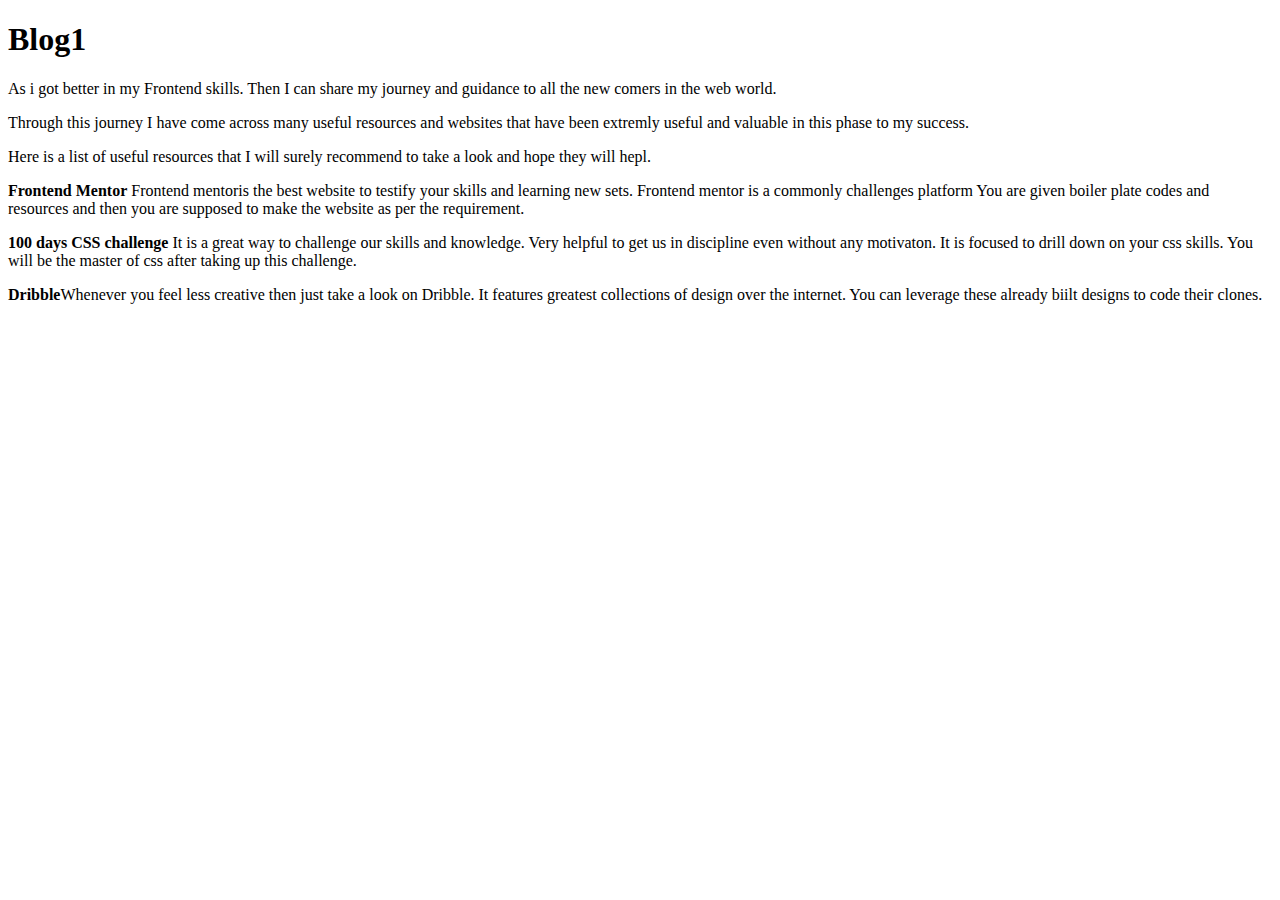
==== blogs/blog1.html @ d942fa38 "blog2 added" ====
<!DOCTYPE html>
<html lang="en">
  <head>
    <meta charset="UTF-8" />
    <meta http-equiv="X-UA-Compatible" content="IE=edge" />
    <meta name="viewport" content="width=device-width, initial-scale=1.0" />
    <title>Blog 1</title>
  </head>
  <body>
    <h1>Blog1</h1>
    <p>
      As i got better in my Frontend skills. Then I can share my journey and
      guidance to all the new comers in the web world.
    </p>
    <p>
      Through this journey I have come across many useful resources and websites
      that have been extremly useful and valuable in this phase to my success.
    </p>
    <p>
      Here is a list of useful resources that I will surely recommend to take a
      look and hope they will hepl.
    </p>
    <p>
      <strong>Frontend Mentor</strong> Frontend mentoris the best website to
      testify your skills and learning new sets. Frontend mentor is a commonly
      challenges platform You are given boiler plate codes and resources and
      then you are supposed to make the website as per the requirement.
    </p>
    <p>
      <strong>100 days CSS challenge</strong> It is a great way to challenge our
      skills and knowledge. Very helpful to get us in discipline even without
      any motivaton. It is focused to drill down on your css skills. You will be
      the master of css after taking up this challenge.
    </p>
    <p>
      <strong>Dribble</strong>Whenever you feel less creative then just take a
      look on Dribble. It features greatest collections of design over the
      internet. You can leverage these already biilt designs to code their
      clones.
    </p>
  </body>
</html>
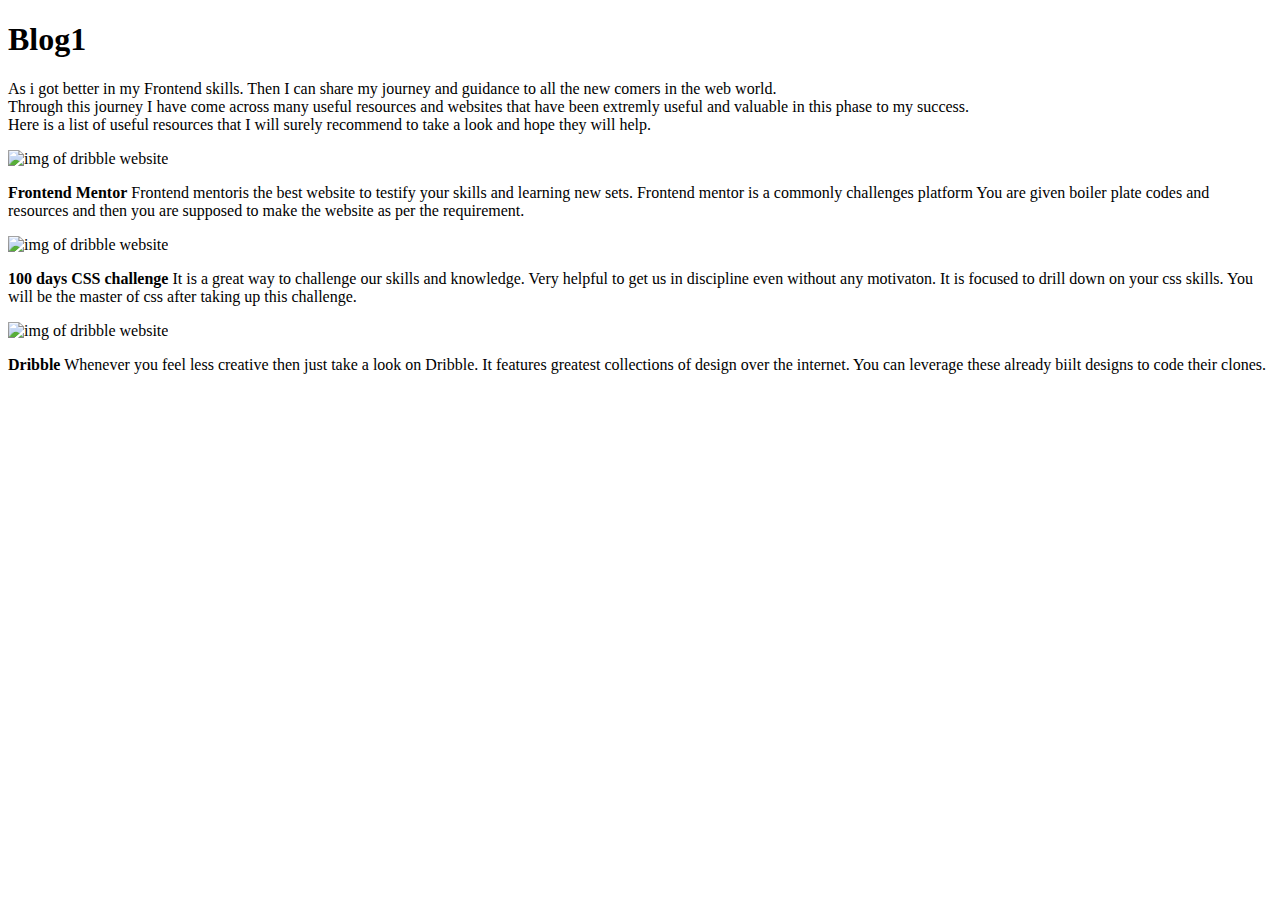
==== commit b36c285c: "blogs added" ====
--- a/blogs/blog1.html
+++ b/blogs/blog1.html
@@ -5,38 +5,56 @@
     <meta http-equiv="X-UA-Compatible" content="IE=edge" />
     <meta name="viewport" content="width=device-width, initial-scale=1.0" />
     <title>Blog 1</title>
+    <link rel="stylesheet" href="/Vicky-Darlinn/asset/styles/blog.css" />
   </head>
   <body>
-    <h1>Blog1</h1>
-    <p>
-      As i got better in my Frontend skills. Then I can share my journey and
-      guidance to all the new comers in the web world.
-    </p>
-    <p>
-      Through this journey I have come across many useful resources and websites
-      that have been extremly useful and valuable in this phase to my success.
-    </p>
-    <p>
-      Here is a list of useful resources that I will surely recommend to take a
-      look and hope they will hepl.
-    </p>
-    <p>
-      <strong>Frontend Mentor</strong> Frontend mentoris the best website to
-      testify your skills and learning new sets. Frontend mentor is a commonly
-      challenges platform You are given boiler plate codes and resources and
-      then you are supposed to make the website as per the requirement.
-    </p>
-    <p>
-      <strong>100 days CSS challenge</strong> It is a great way to challenge our
-      skills and knowledge. Very helpful to get us in discipline even without
-      any motivaton. It is focused to drill down on your css skills. You will be
-      the master of css after taking up this challenge.
-    </p>
-    <p>
-      <strong>Dribble</strong>Whenever you feel less creative then just take a
-      look on Dribble. It features greatest collections of design over the
-      internet. You can leverage these already biilt designs to code their
-      clones.
-    </p>
+    <h1 class="blog_heading">Blog1</h1>
+    <div class="container">
+      <p class="about_blog">
+        As i got better in my Frontend skills. Then I can share my journey and
+        guidance to all the new comers in the web world.
+        <br />
+
+        Through this journey I have come across many useful resources and
+        websites that have been extremly useful and valuable in this phase to my
+        success.
+        <br />
+        Here is a list of useful resources that I will surely recommend to take
+        a look and hope they will help.
+      </p>
+      <img
+        src="/Vicky-Darlinn/asset/img/frontend mentor.png"
+        alt="img of dribble website"
+        class="blog_img"
+      />
+      <p class="blog_text">
+        <strong>Frontend Mentor</strong> Frontend mentoris the best website to
+        testify your skills and learning new sets. Frontend mentor is a commonly
+        challenges platform You are given boiler plate codes and resources and
+        then you are supposed to make the website as per the requirement.
+      </p>
+      <img
+        src="/Vicky-Darlinn/asset/img/100days-css.png"
+        alt="img of dribble website"
+        class="blog_img"
+      />
+      <p class="blog_text">
+        <strong>100 days CSS challenge</strong> It is a great way to challenge
+        our skills and knowledge. Very helpful to get us in discipline even
+        without any motivaton. It is focused to drill down on your css skills.
+        You will be the master of css after taking up this challenge.
+      </p>
+      <img
+        src="/Vicky-Darlinn/asset/img/dribble.png"
+        alt="img of dribble website"
+        class="blog_img"
+      />
+      <p class="blog_text">
+        <strong>Dribble</strong> Whenever you feel less creative then just take
+        a look on Dribble. It features greatest collections of design over the
+        internet. You can leverage these already biilt designs to code their
+        clones.
+      </p>
+    </div>
   </body>
 </html>
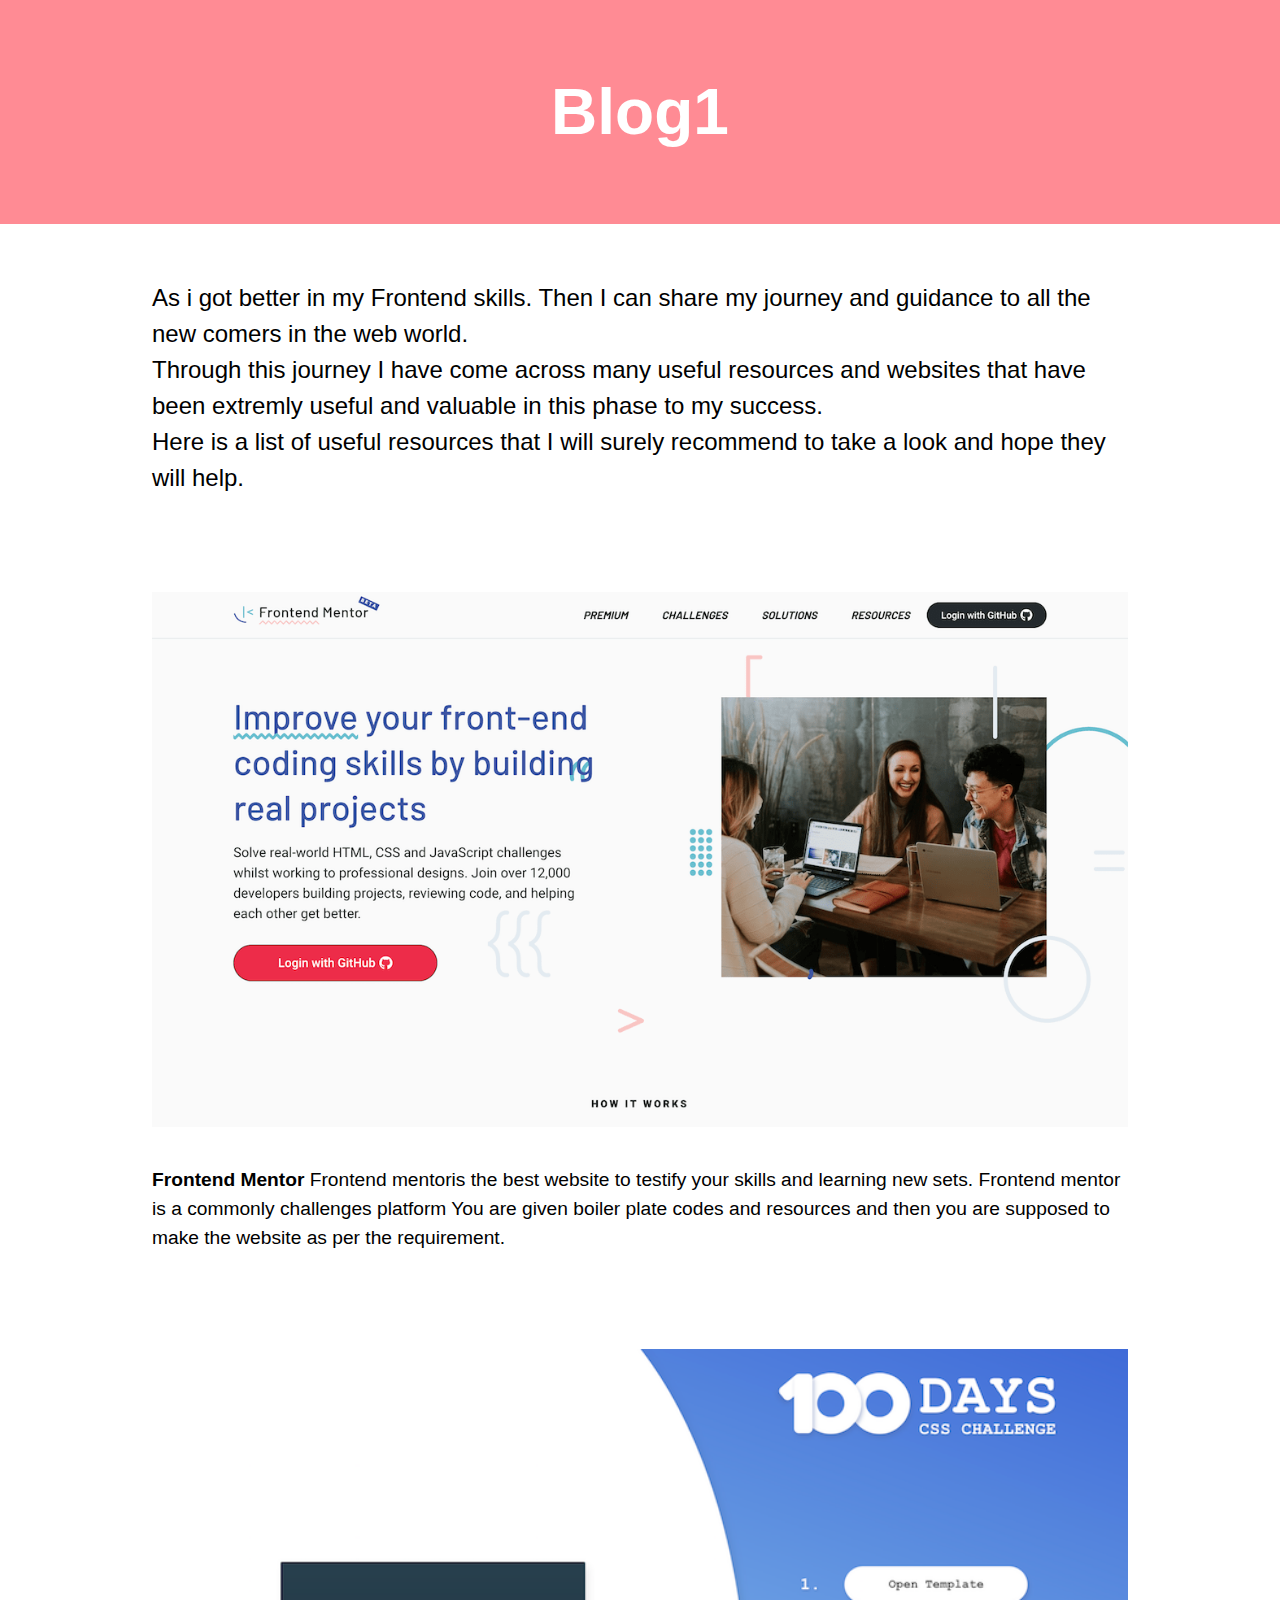
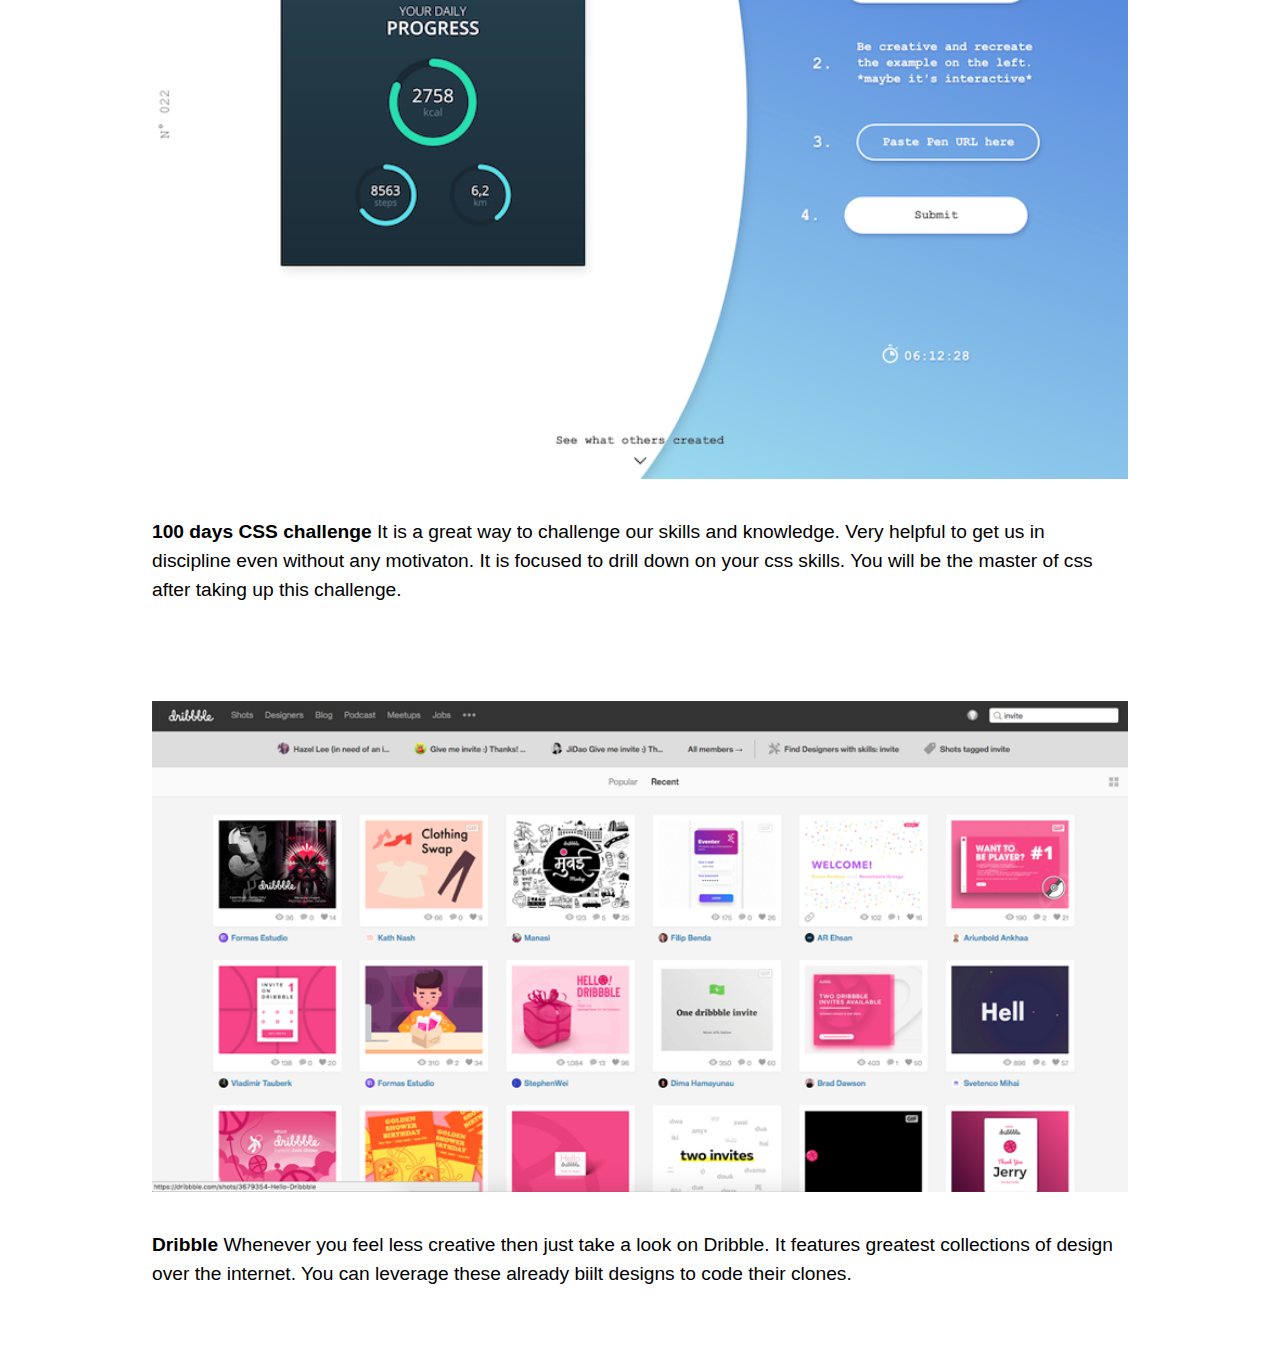
==== commit b40095a3: "fix:blog links" ====
--- a/blogs/blog1.html
+++ b/blogs/blog1.html
@@ -5,7 +5,7 @@
     <meta http-equiv="X-UA-Compatible" content="IE=edge" />
     <meta name="viewport" content="width=device-width, initial-scale=1.0" />
     <title>Blog 1</title>
-    <link rel="stylesheet" href="/Vicky-Darlinn/asset/styles/blog.css" />
+    <link rel="stylesheet" href="/asset/styles/blog.css" />
   </head>
   <body>
     <h1 class="blog_heading">Blog1</h1>
@@ -23,7 +23,7 @@
         a look and hope they will help.
       </p>
       <img
-        src="/Vicky-Darlinn/asset/img/frontend mentor.png"
+        src="/asset/img/frontend mentor.png"
         alt="img of dribble website"
         class="blog_img"
       />
@@ -34,7 +34,7 @@
         then you are supposed to make the website as per the requirement.
       </p>
       <img
-        src="/Vicky-Darlinn/asset/img/100days-css.png"
+        src="/asset/img/100days-css.png"
         alt="img of dribble website"
         class="blog_img"
       />
@@ -45,7 +45,7 @@
         You will be the master of css after taking up this challenge.
       </p>
       <img
-        src="/Vicky-Darlinn/asset/img/dribble.png"
+        src="/asset/img/dribble.png"
         alt="img of dribble website"
         class="blog_img"
       />
--- a/asset/styles/blog.css
+++ b/asset/styles/blog.css
@@ -0,0 +1,62 @@
+* {
+  margin: 0;
+  padding: 0;
+  box-sizing: border-box;
+}
+
+body {
+  font-family: -apple-system, BlinkMacSystemFont, "Segoe UI", Roboto, Oxygen,
+    Ubuntu, Cantarell, "Open Sans", "Helvetica Neue", sans-serif;
+  line-height: 1.5;
+}
+
+.blog_heading {
+  background-color: #ff8b94;
+  color: white;
+  text-align: center;
+  padding: 4rem 1rem;
+  font-size: 4rem;
+}
+
+.container {
+  max-width: 1024px;
+  margin: auto;
+  padding: 1.5rem;
+}
+
+.blog_img {
+  margin: auto;
+  width: 100%;
+  object-fit: cover;
+  margin-top: 4rem;
+}
+
+.about_blog {
+  font-size: 1.5rem;
+}
+
+p {
+  margin: 2rem 0;
+}
+
+.blog_text {
+  font-size: 1.2rem;
+}
+
+a {
+  color: inherit;
+  text-decoration: none;
+}
+
+@media screen and (max-width: 980px) {
+  .blog_heading {
+    font-size: 2.8rem;
+  }
+
+  .about_blog {
+    font-size: 1.2rem;
+  }
+  .blog_text {
+    font-size: 1rem;
+  }
+}
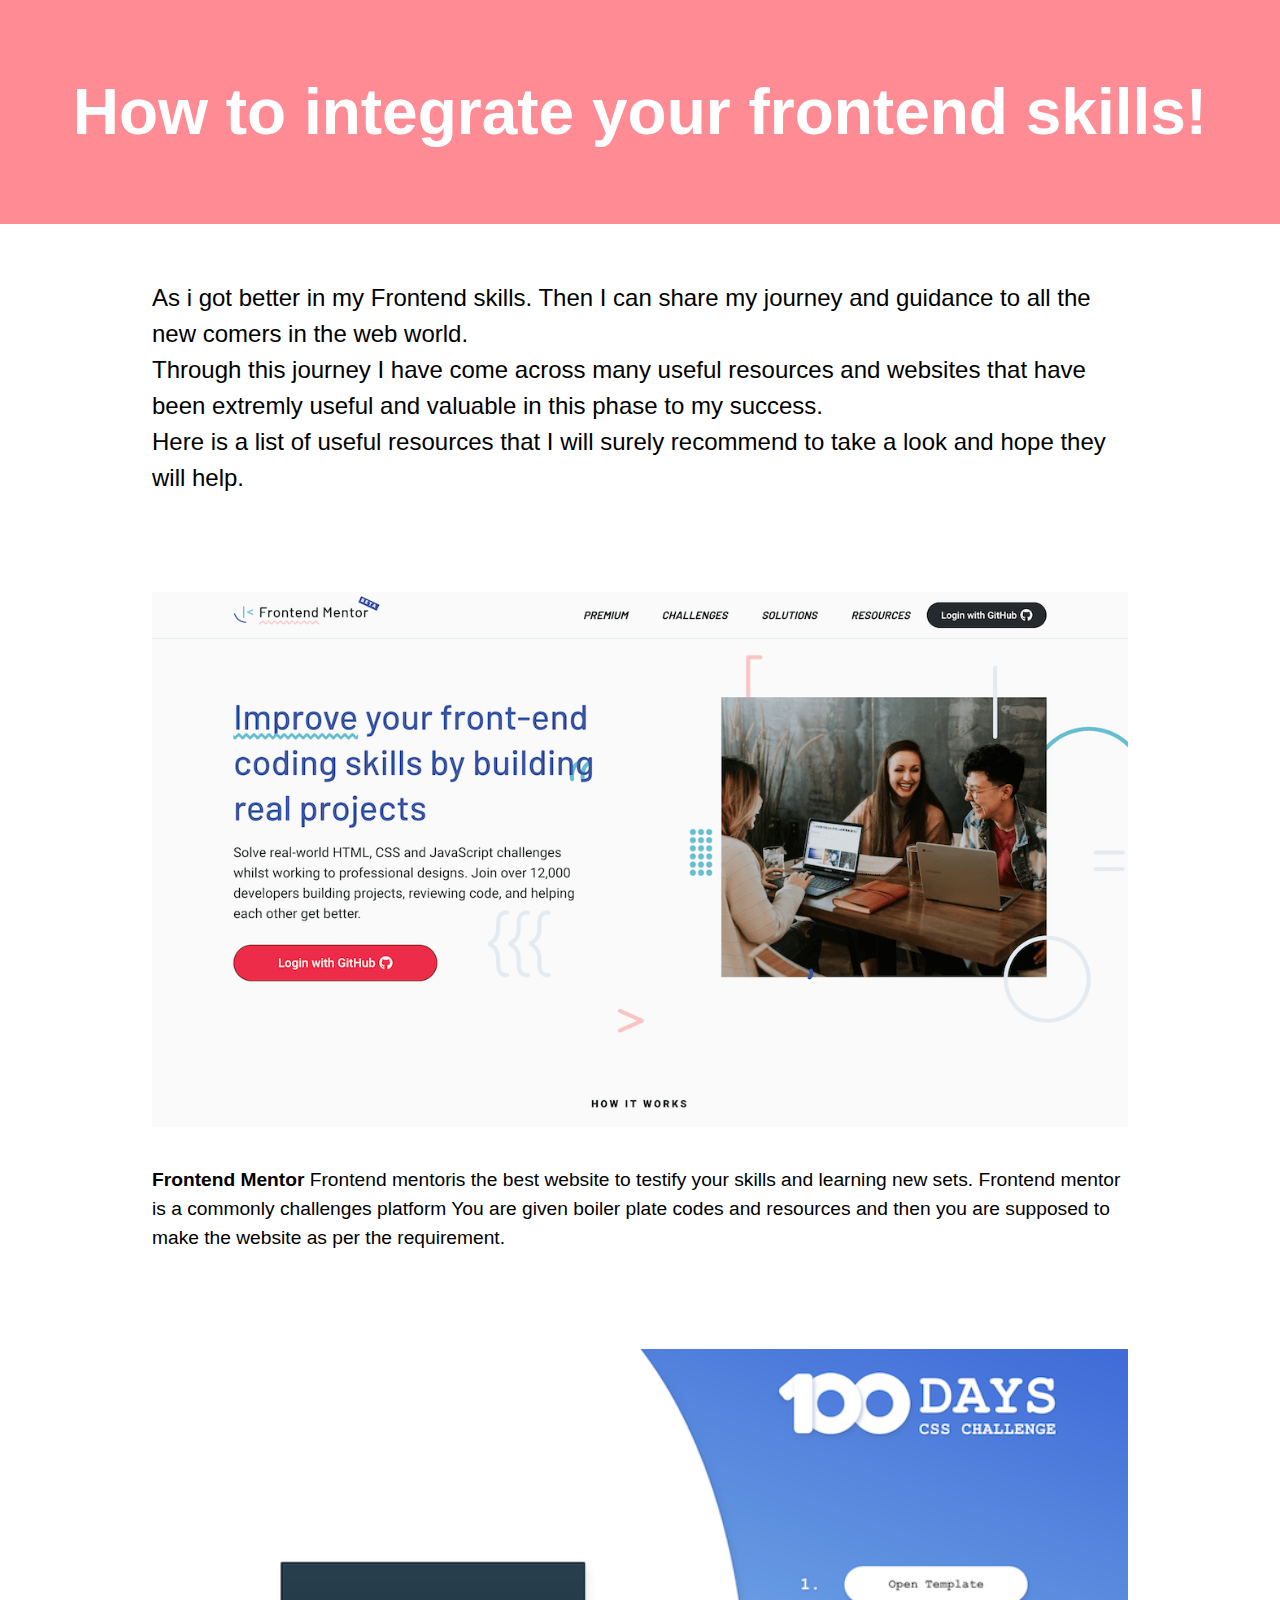
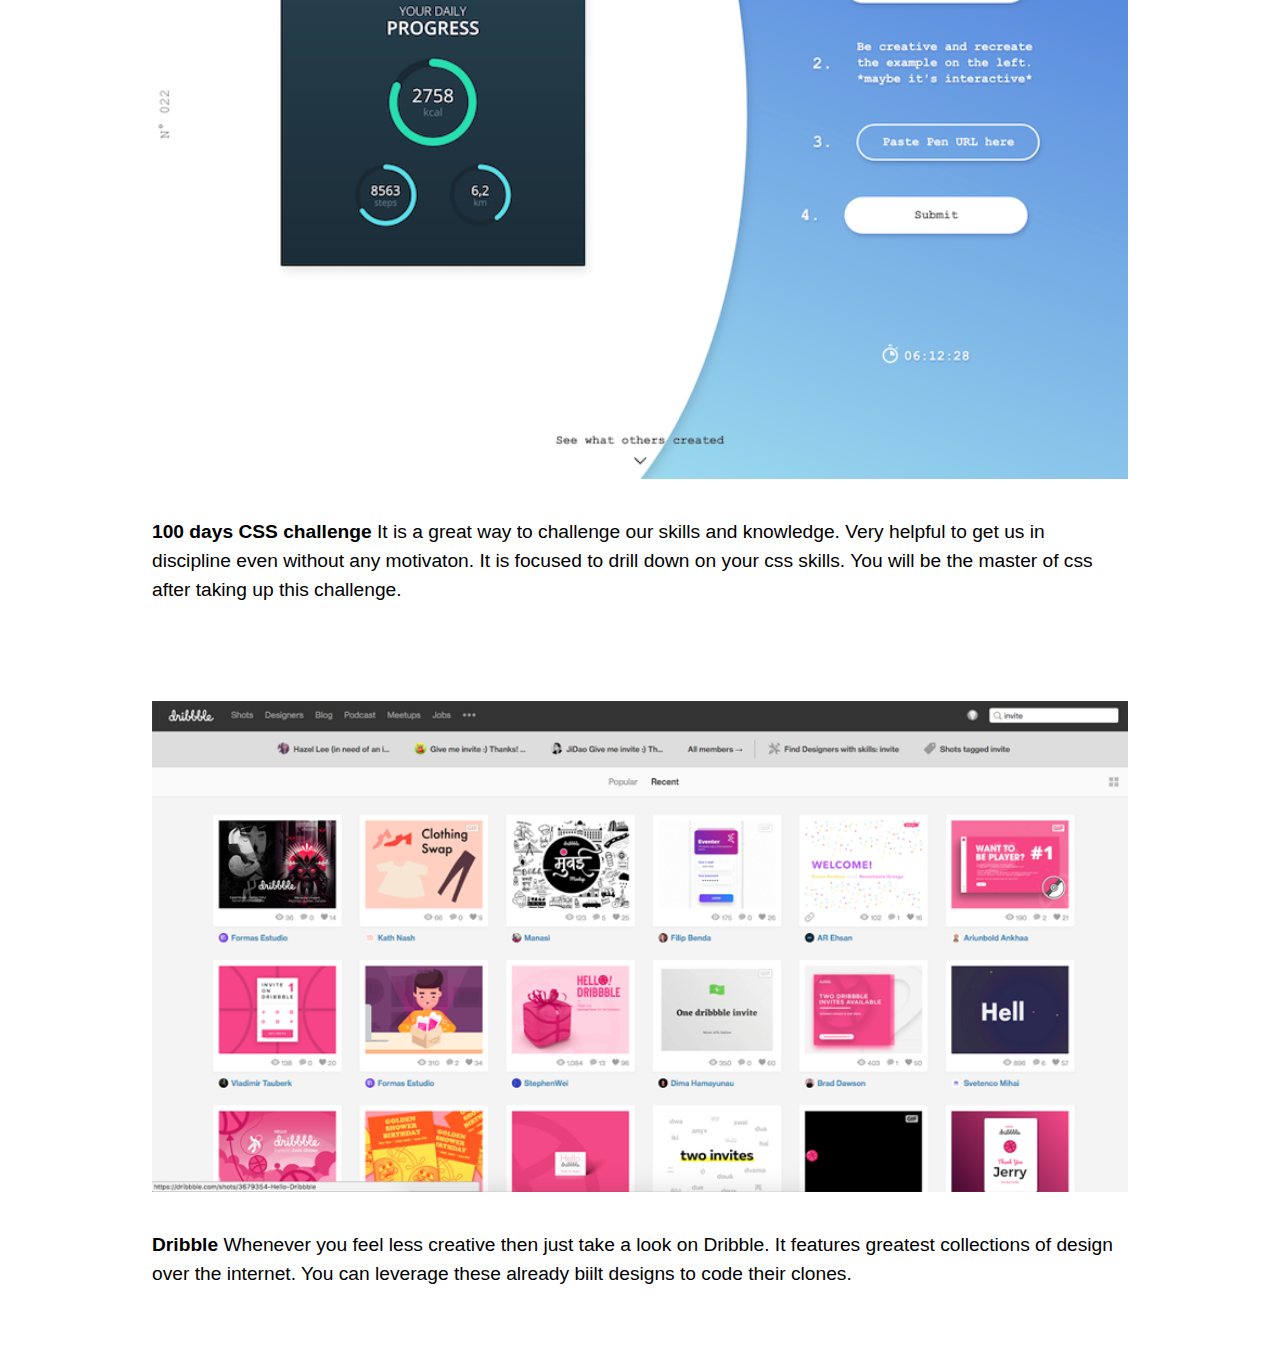
==== commit cdc73acf: "fix" ====
--- a/blogs/blog1.html
+++ b/blogs/blog1.html
@@ -8,7 +8,7 @@
     <link rel="stylesheet" href="/asset/styles/blog.css" />
   </head>
   <body>
-    <h1 class="blog_heading">Blog1</h1>
+    <h1 class="blog_heading">How to integrate your frontend skills!</h1>
     <div class="container">
       <p class="about_blog">
         As i got better in my Frontend skills. Then I can share my journey and
